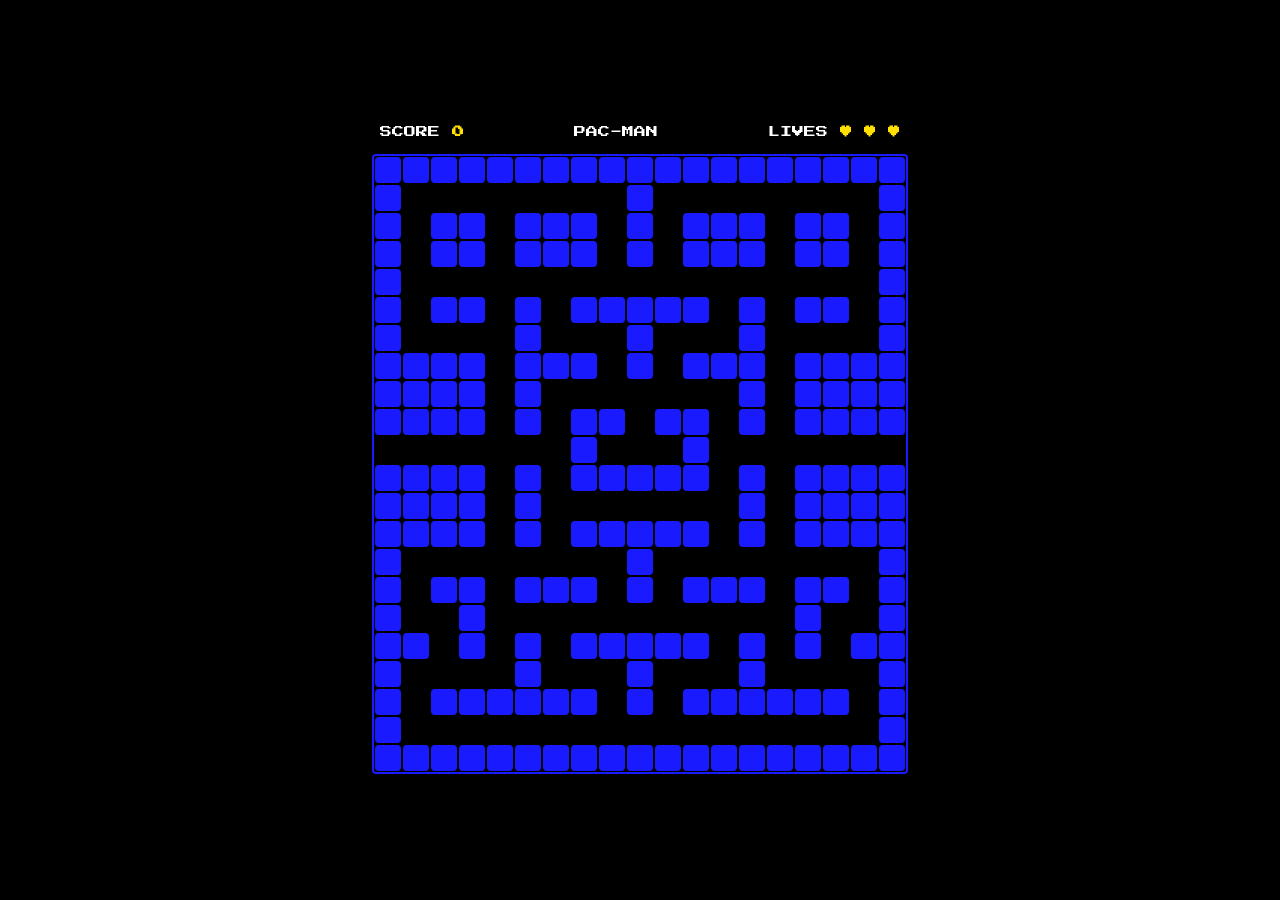
==== WebApplication1/wwwroot/index.html @ 7c0b7281 "frontend jm" ====
﻿<!DOCTYPE html>
<html lang="pt-br">
<head>
    <meta charset="UTF-8">
    <meta name="viewport" content="width=device-width, initial-scale=1.0">
    <title>Pac-Man com Grafos</title>
    <link rel="stylesheet" href="css/style.css">
    <link href="https://fonts.googleapis.com/css2?family=Press+Start+2P&display=swap" rel="stylesheet">
</head>
<body>

    <div id="container">

        <div id="header">
            <span>SCORE <b id="score">0</b></span>
            <span>PAC-MAN</span>
            <span>LIVES <b>♥ ♥ ♥</b></span>
        </div>

        <canvas id="gameCanvas"></canvas>

        <div id="message" class="hidden">
            <p id="messageText"></p>
            <button onclick="restartGame()">JOGAR NOVAMENTE</button>
        </div>

    </div>

    <script src="js/signalr.js"></script>
    <script src="js/connection.js"></script>
    <script src="js/renderer.js"></script>
    <script src="js/game.js"></script>

</body>
</html>
---- WebApplication1/wwwroot/css/style.css ----
﻿* {
    margin: 0;
    padding: 0;
    box-sizing: border-box;
}

body {
    background-color: #000;
    display: flex;
    justify-content: center;
    align-items: center;
    height: 100vh;
    font-family: 'Press Start 2P', monospace;
}

#container {
    display: flex;
    flex-direction: column;
    align-items: center;
    gap: 16px;
}

#header {
    display: flex;
    justify-content: space-between;
    width: 100%;
    color: #fff;
    font-size: 12px;
    padding: 0 8px;
}

    #header b {
        color: #FFE000;
    }

#gameCanvas {
    border: 2px solid #1a1aff;
    border-radius: 4px;
}

#message {
    position: fixed;
    top: 0;
    left: 0;
    width: 100%;
    height: 100%;
    background: rgba(0,0,0,0.85);
    display: flex;
    flex-direction: column;
    justify-content: center;
    align-items: center;
    gap: 32px;
}

    #message p {
        color: #FFE000;
        font-size: 24px;
        text-align: center;
    }

    #message button {
        background: #1a1aff;
        color: #fff;
        border: none;
        padding: 16px 32px;
        font-family: 'Press Start 2P', monospace;
        font-size: 12px;
        cursor: pointer;
        border-radius: 4px;
    }

        #message button:hover {
            background: #4444ff;
        }

.hidden {
    display: none !important;
}
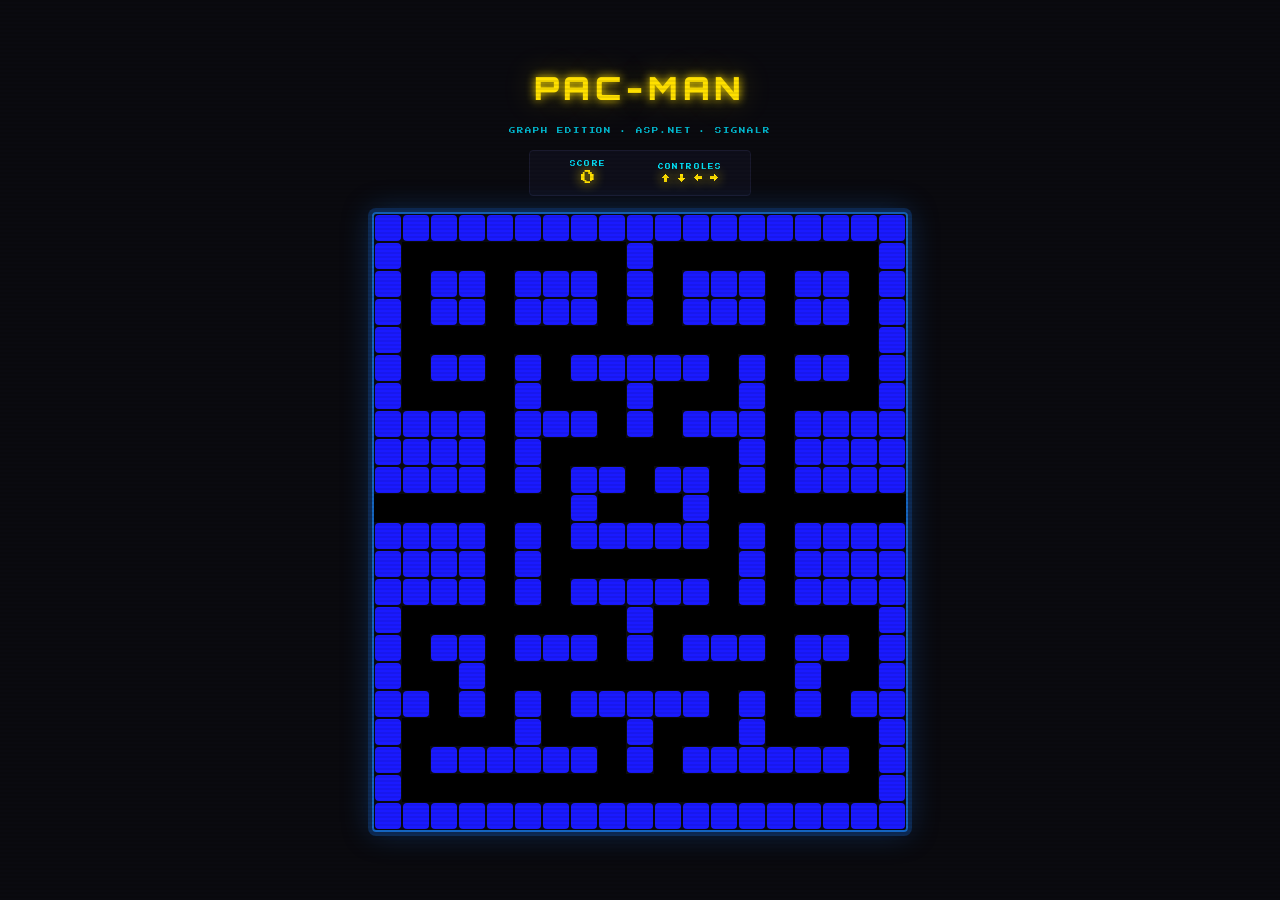
==== commit c5be1942: "Frontend final" ====
--- a/WebApplication1/wwwroot/index.html
+++ b/WebApplication1/wwwroot/index.html
@@ -4,32 +4,206 @@
     <meta charset="UTF-8">
     <meta name="viewport" content="width=device-width, initial-scale=1.0">
     <title>Pac-Man com Grafos</title>
-    <link rel="stylesheet" href="css/style.css">
-    <link href="https://fonts.googleapis.com/css2?family=Press+Start+2P&display=swap" rel="stylesheet">
+    <link href="https://fonts.googleapis.com/css2?family=Press+Start+2P&family=Orbitron:wght@400;700;900&display=swap" rel="stylesheet">
+    <style>
+        * {
+            margin: 0;
+            padding: 0;
+            box-sizing: border-box;
+        }
+
+        body {
+            background: #0a0a0f;
+            display: flex;
+            justify-content: center;
+            align-items: center;
+            min-height: 100vh;
+            font-family: 'Press Start 2P', monospace;
+        }
+
+            body::before {
+                content: '';
+                position: fixed;
+                inset: 0;
+                background: repeating-linear-gradient( 0deg, transparent, transparent 2px, rgba(0,0,0,0.07) 2px, rgba(0,0,0,0.07) 4px );
+                pointer-events: none;
+                z-index: 999;
+            }
+
+        #container {
+            display: flex;
+            flex-direction: column;
+            align-items: center;
+            gap: 16px;
+            z-index: 1;
+        }
+
+        .title {
+            font-family: 'Orbitron', sans-serif;
+            font-weight: 900;
+            font-size: 2rem;
+            color: #ffe000;
+            text-shadow: 0 0 10px #ffe000, 0 0 30px rgba(255,224,0,0.35);
+            letter-spacing: 0.15em;
+            animation: flicker 4s infinite;
+        }
+
+        @keyframes flicker {
+            0%, 95%, 100% {
+                opacity: 1;
+            }
+
+            96% {
+                opacity: 0.85;
+            }
+
+            97% {
+                opacity: 1;
+            }
+
+            98% {
+                opacity: 0.7;
+            }
+
+            99% {
+                opacity: 1;
+            }
+        }
+
+        .subtitle {
+            font-size: 0.4rem;
+            color: #00e5ff;
+            letter-spacing: 0.3em;
+            margin-top: 4px;
+            opacity: 0.8;
+            text-align: center;
+        }
+
+        #score-bar {
+            display: flex;
+            gap: 40px;
+            align-items: center;
+            background: #0f0f1a;
+            border: 1px solid #1a1a2e;
+            padding: 10px 28px;
+            border-radius: 4px;
+        }
+
+        .score-item {
+            display: flex;
+            flex-direction: column;
+            align-items: center;
+            gap: 4px;
+        }
+
+        .score-label {
+            font-size: 0.35rem;
+            color: #00e5ff;
+            letter-spacing: 0.2em;
+        }
+
+        .score-value {
+            font-size: 0.9rem;
+            color: #ffe000;
+            text-shadow: 0 0 12px #ffe000;
+            min-width: 60px;
+            text-align: center;
+        }
+
+        #gameCanvas {
+            border: 2px solid #1565c0;
+            border-radius: 4px;
+            box-shadow: 0 0 0 4px #0d2b55, 0 0 30px rgba(21,101,192,0.4);
+        }
+
+        #message {
+            position: fixed;
+            top: 0;
+            left: 0;
+            width: 100%;
+            height: 100%;
+            background: rgba(0,0,0,0.85);
+            display: flex;
+            flex-direction: column;
+            justify-content: center;
+            align-items: center;
+            gap: 24px;
+            backdrop-filter: blur(4px);
+            z-index: 100;
+        }
+
+        #messageText {
+            font-family: 'Orbitron', sans-serif;
+            font-weight: 900;
+            font-size: 2.5rem;
+            color: #ff3c3c;
+            text-shadow: 0 0 20px #ff3c3c;
+            text-align: center;
+            animation: pop 0.4s cubic-bezier(0.175, 0.885, 0.32, 1.275);
+        }
+
+        @keyframes pop {
+            from {
+                transform: scale(0.5);
+                opacity: 0;
+            }
+
+            to {
+                transform: scale(1);
+                opacity: 1;
+            }
+        }
+
+        #message button {
+            background: transparent;
+            border: 2px solid #ffe000;
+            color: #ffe000;
+            padding: 14px 28px;
+            font-family: 'Press Start 2P', monospace;
+            font-size: 12px;
+            cursor: pointer;
+            border-radius: 4px;
+            transition: all 0.15s;
+        }
+
+            #message button:hover {
+                background: #ffe000;
+                color: #0a0a0f;
+                box-shadow: 0 0 12px #ffe000;
+            }
+
+        .hidden {
+            display: none !important;
+        }
+    </style>
 </head>
 <body>
-
     <div id="container">
-
-        <div id="header">
-            <span>SCORE <b id="score">0</b></span>
-            <span>PAC-MAN</span>
-            <span>LIVES <b>♥ ♥ ♥</b></span>
+        <div class="title">PAC-MAN</div>
+        <div class="subtitle">GRAPH EDITION · ASP.NET · SIGNALR</div>
+
+        <div id="score-bar">
+            <div class="score-item">
+                <span class="score-label">SCORE</span>
+                <span class="score-value" id="score">0</span>
+            </div>
+            <div class="score-item">
+                <span class="score-label">CONTROLES</span>
+                <span class="score-value" style="font-size:0.5rem;">↑ ↓ ← →</span>
+            </div>
         </div>
 
         <canvas id="gameCanvas"></canvas>
 
         <div id="message" class="hidden">
             <p id="messageText"></p>
-            <button onclick="restartGame()">JOGAR NOVAMENTE</button>
+            <button onclick="restartGame()">▶ JOGAR NOVAMENTE</button>
         </div>
-
     </div>
 
     <script src="js/signalr.js"></script>
     <script src="js/connection.js"></script>
     <script src="js/renderer.js"></script>
     <script src="js/game.js"></script>
-
 </body>
 </html>
